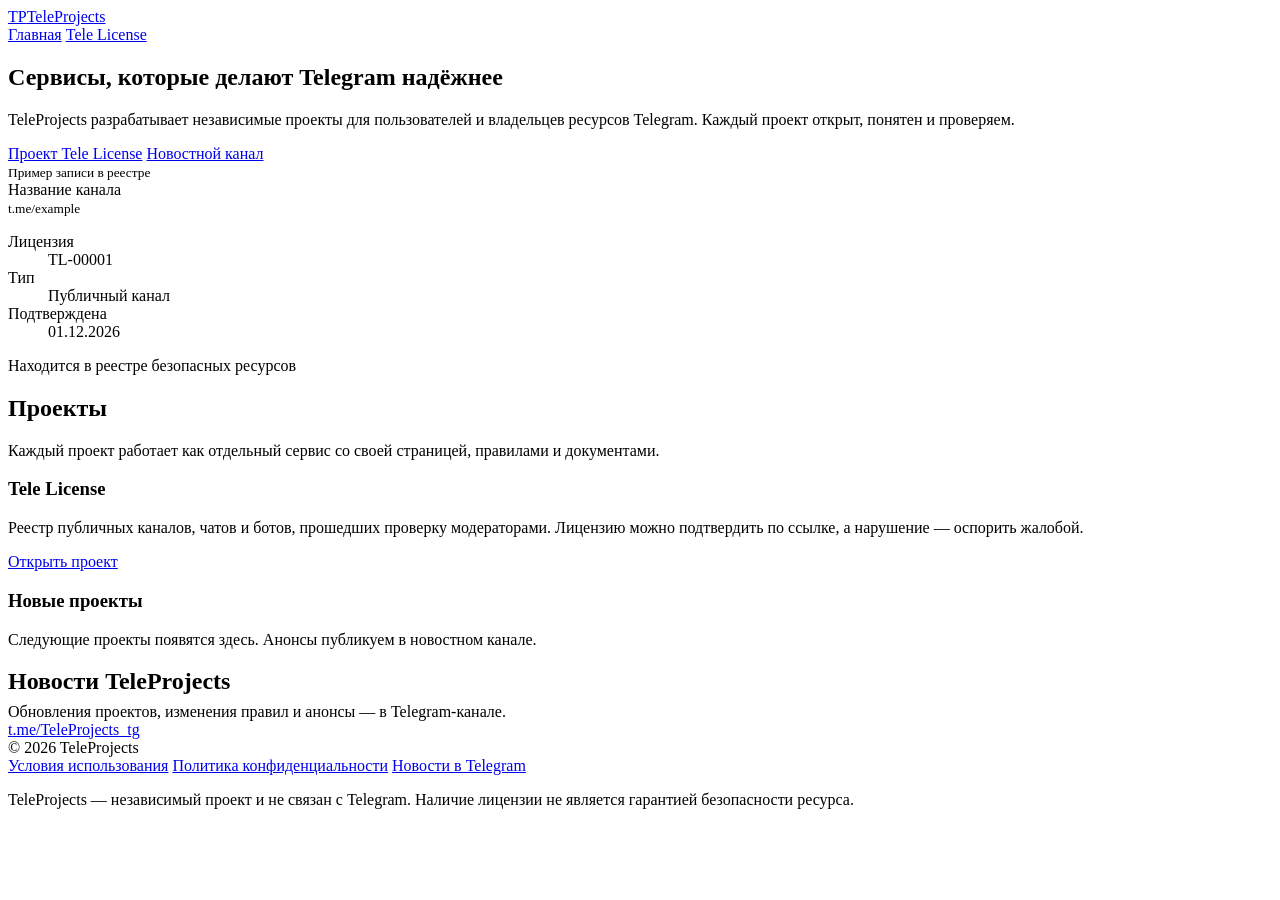
==== site/index.html @ 768fa7f6 "Initial commit from Pack2Git" ====
<!doctype html>
<html lang="ru">
<head>
<meta charset="utf-8">
<meta name="viewport" content="width=device-width, initial-scale=1">
<title>TeleProjects — независимые сервисы для Telegram</title>
<meta name="description" content="TeleProjects: проекты для пользователей и владельцев ресурсов Telegram. Первый проект — Tele License, реестр безопасных ресурсов.">
<link rel="icon" href="data:image/svg+xml,%3Csvg xmlns='http://www.w3.org/2000/svg' viewBox='0 0 32 32'%3E%3Crect width='32' height='32' rx='4' fill='%2312304F'/%3E%3Ctext x='16' y='21' font-family='Georgia' font-size='13' font-weight='700' fill='%23C9A94E' text-anchor='middle'%3ETP%3C/text%3E%3C/svg%3E">
<link rel="preconnect" href="https://fonts.googleapis.com">
<link rel="preconnect" href="https://fonts.gstatic.com" crossorigin>
<link href="https://fonts.googleapis.com/css2?family=IBM+Plex+Sans:wght@400;500;600&family=IBM+Plex+Serif:wght@500;600&display=swap" rel="stylesheet">
<link rel="stylesheet" href="/css/style.css">
</head>
<body>
<header class="site-header"><div class="wrap bar">
  <a class="brand" href="/"><span class="mark">TP</span>TeleProjects</a>
  <nav aria-label="Основное меню">
    <a href="/" aria-current="page">Главная</a>
    <a href="/tele-license">Tele License</a>
  </nav>
</div></header>
<main>
<section class="hero"><div class="wrap hero-grid">
  <div>
    <h1>Сервисы, которые делают Telegram надёжнее</h1>
    <p class="lead">TeleProjects разрабатывает независимые проекты для пользователей и владельцев ресурсов Telegram. Каждый проект открыт, понятен и проверяем.</p>
    <div class="actions">
      <a class="btn btn-primary" href="/tele-license">Проект Tele License</a>
      <a class="btn btn-ghost" href="https://t.me/TeleProjects_tg">Новостной канал</a>
    </div>
  </div>
  <aside class="cert" aria-label="Пример лицензии">
    <small>Пример записи в реестре</small>
    <div class="cert-title">Название канала</div>
    <small>t.me/example</small>
    <dl>
      <dt>Лицензия</dt><dd>TL-00001</dd>
      <dt>Тип</dt><dd>Публичный канал</dd>
      <dt>Подтверждена</dt><dd>01.12.2026</dd>
    </dl>
    <div class="seal"><i></i>Находится в реестре безопасных ресурсов</div>
  </aside>
</div></section>

<section class="section" id="projects">
  <div class="wrap">
    <div class="section-head"><h2>Проекты</h2><p>Каждый проект работает как отдельный сервис со своей страницей, правилами и документами.</p></div>
    <div class="cards">
      <article class="card project">
        <h3>Tele License</h3>
        <p>Реестр публичных каналов, чатов и ботов, прошедших проверку модераторами. Лицензию можно подтвердить по ссылке, а нарушение — оспорить жалобой.</p>
        <a class="btn btn-dark" href="/tele-license">Открыть проект</a>
      </article>
      <article class="card soon">
        <h3>Новые проекты</h3>
        <p style="color:inherit">Следующие проекты появятся здесь. Анонсы публикуем в новостном канале.</p>
      </article>
    </div>
  </div>
</section>

<section class="section alt">
  <div class="wrap news">
    <div>
      <h2 style="margin-bottom:.3em">Новости TeleProjects</h2>
      <p style="margin:0;color:var(--muted)">Обновления проектов, изменения правил и анонсы — в Telegram-канале.</p>
    </div>
    <a class="btn btn-dark" href="https://t.me/TeleProjects_tg">t.me/TeleProjects_tg</a>
  </div>
</section>
</main>
<footer class="site-footer"><div class="wrap">
  <div class="foot">
    <span>© 2026 TeleProjects</span>
    <nav aria-label="Документы">
      <a href="/terms">Условия использования</a>
      <a href="/privacy">Политика конфиденциальности</a>
      <a href="https://t.me/TeleProjects_tg">Новости в Telegram</a>
    </nav>
  </div>
  <p>TeleProjects — независимый проект и не связан с Telegram. Наличие лицензии не является гарантией безопасности ресурса.</p>
</div></footer>
</body></html>
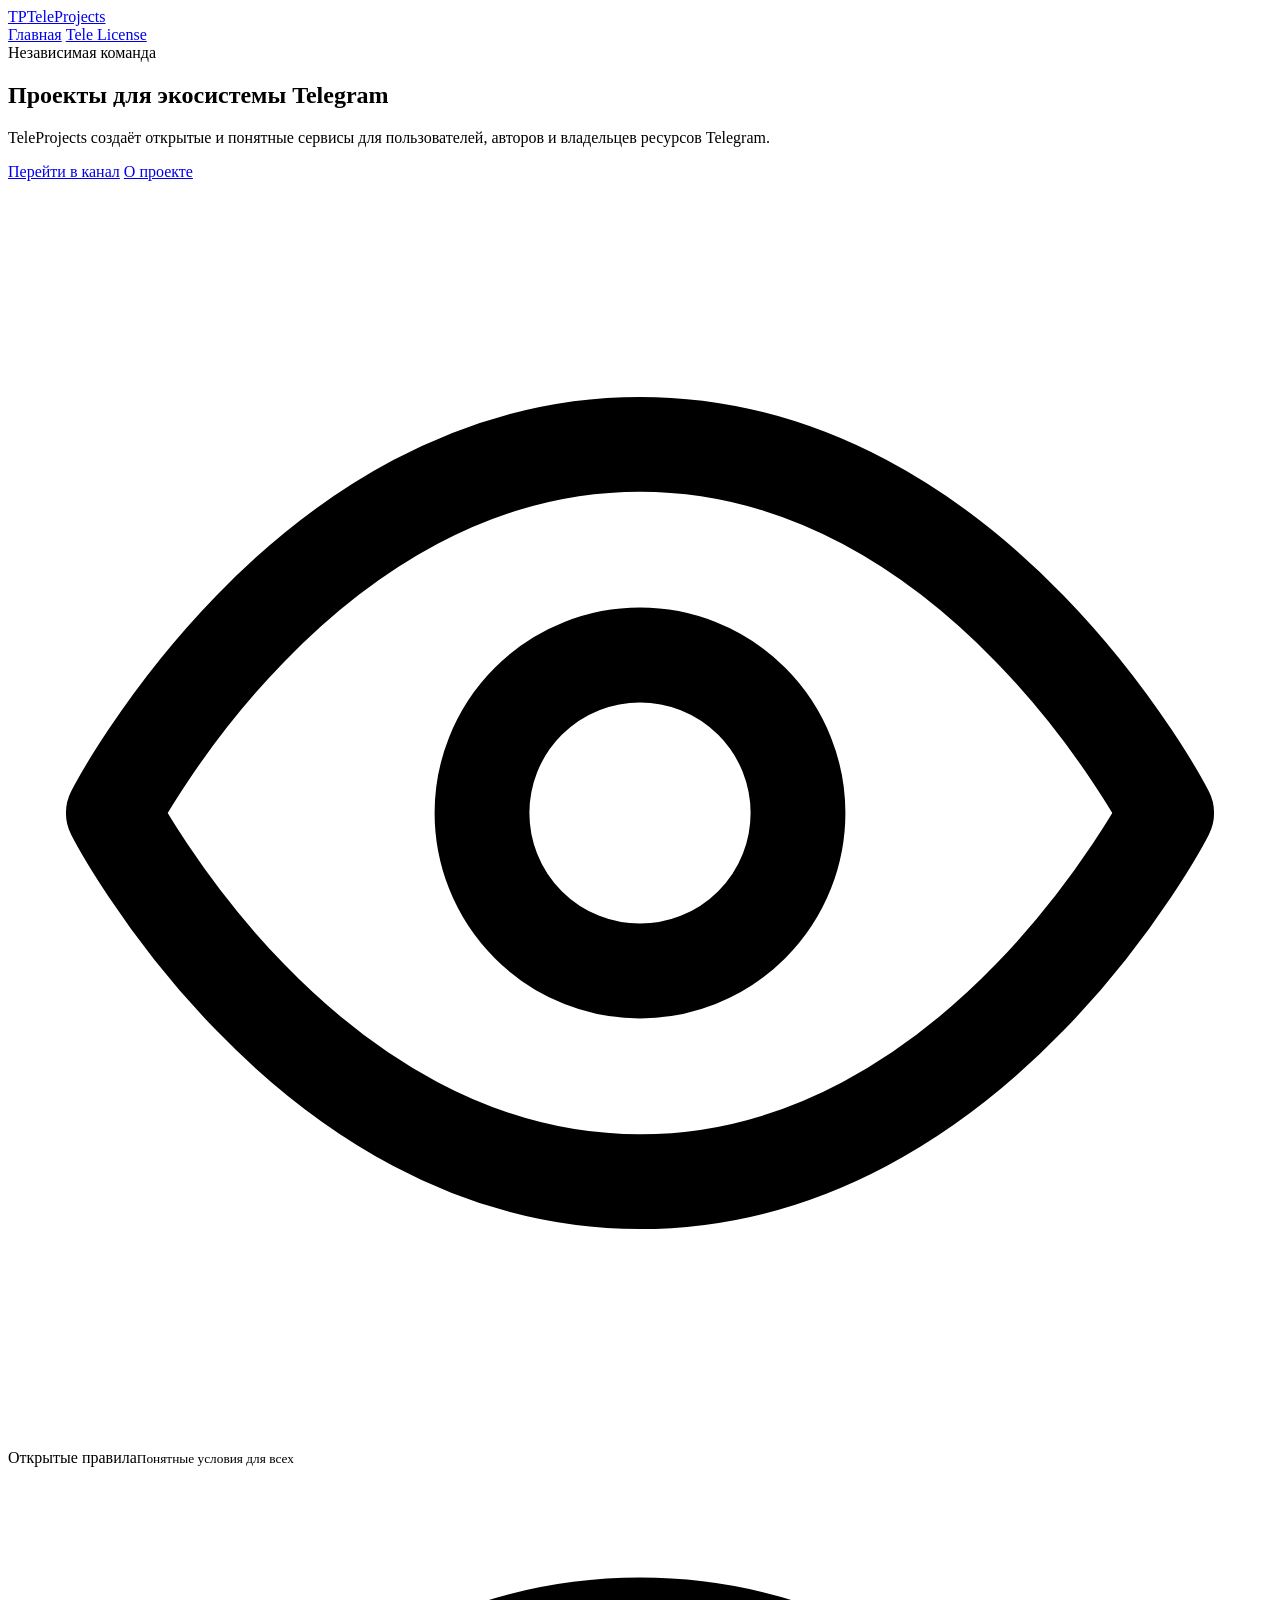
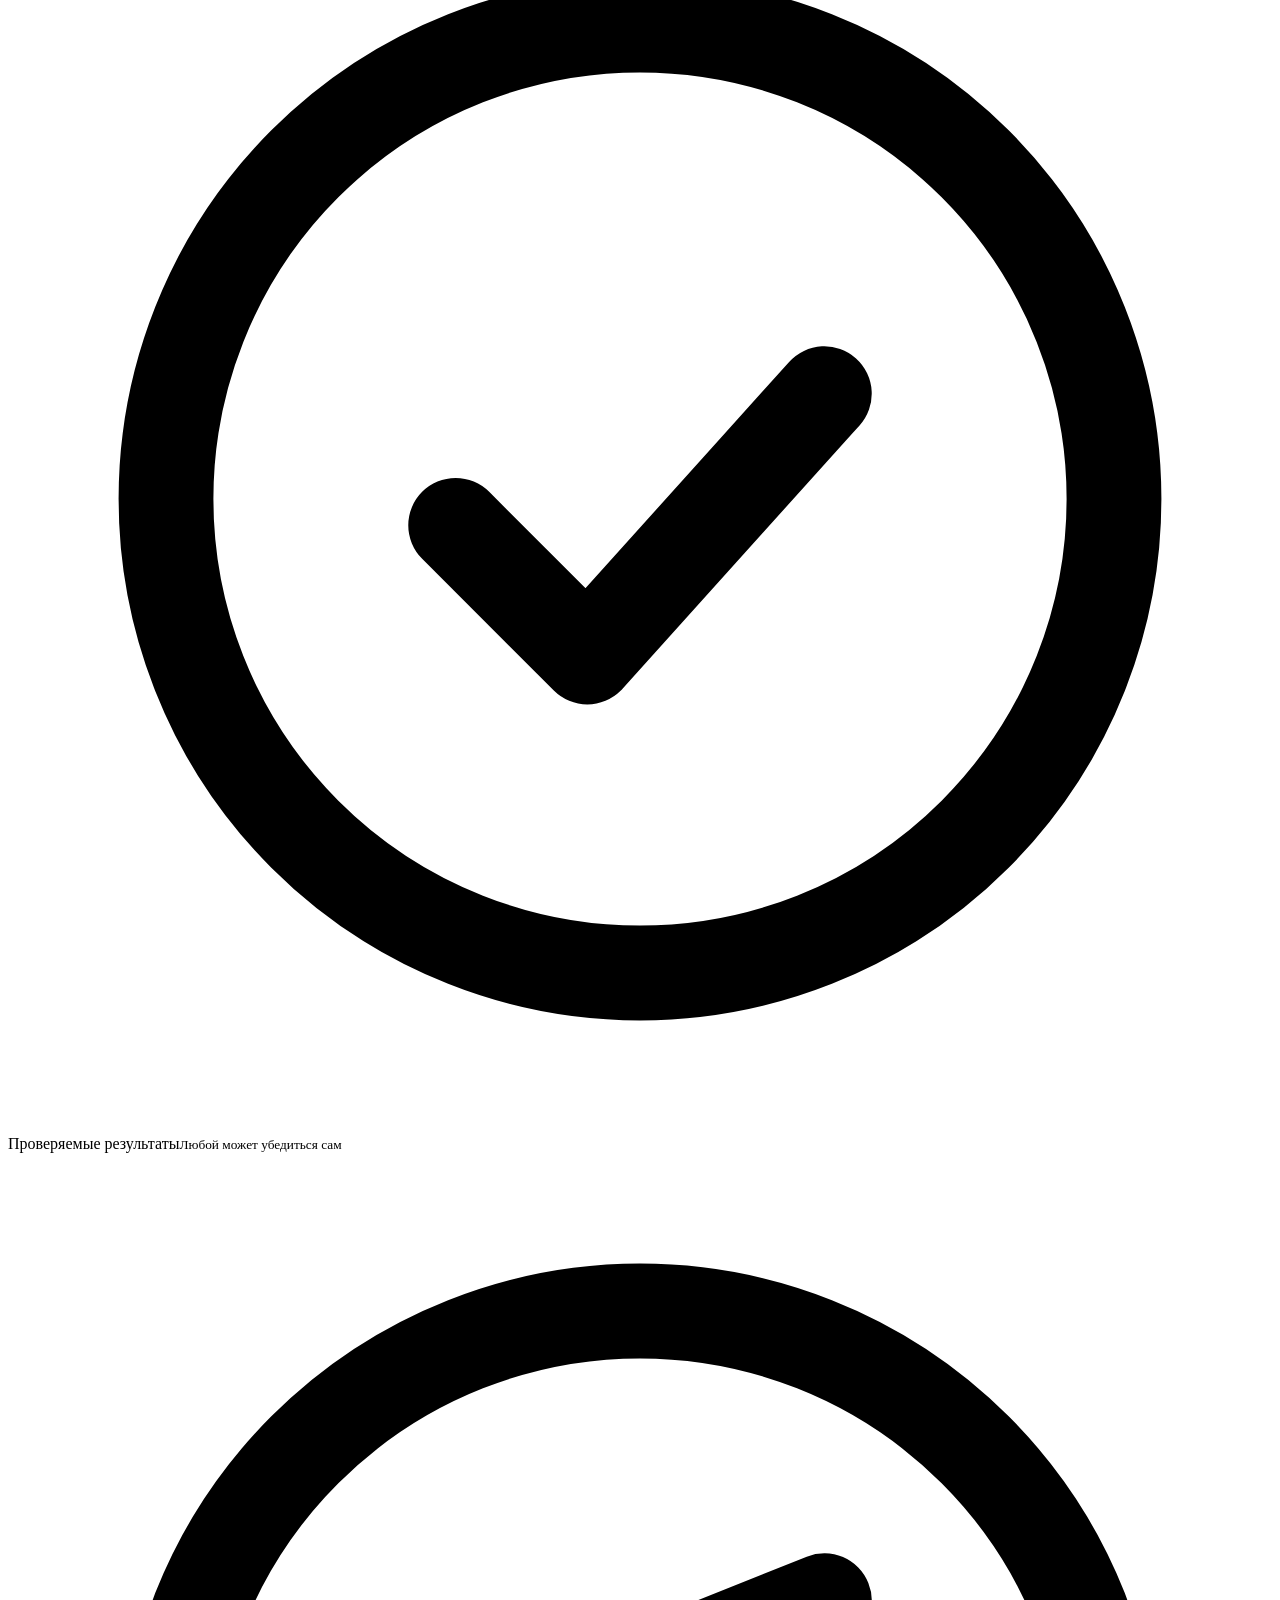
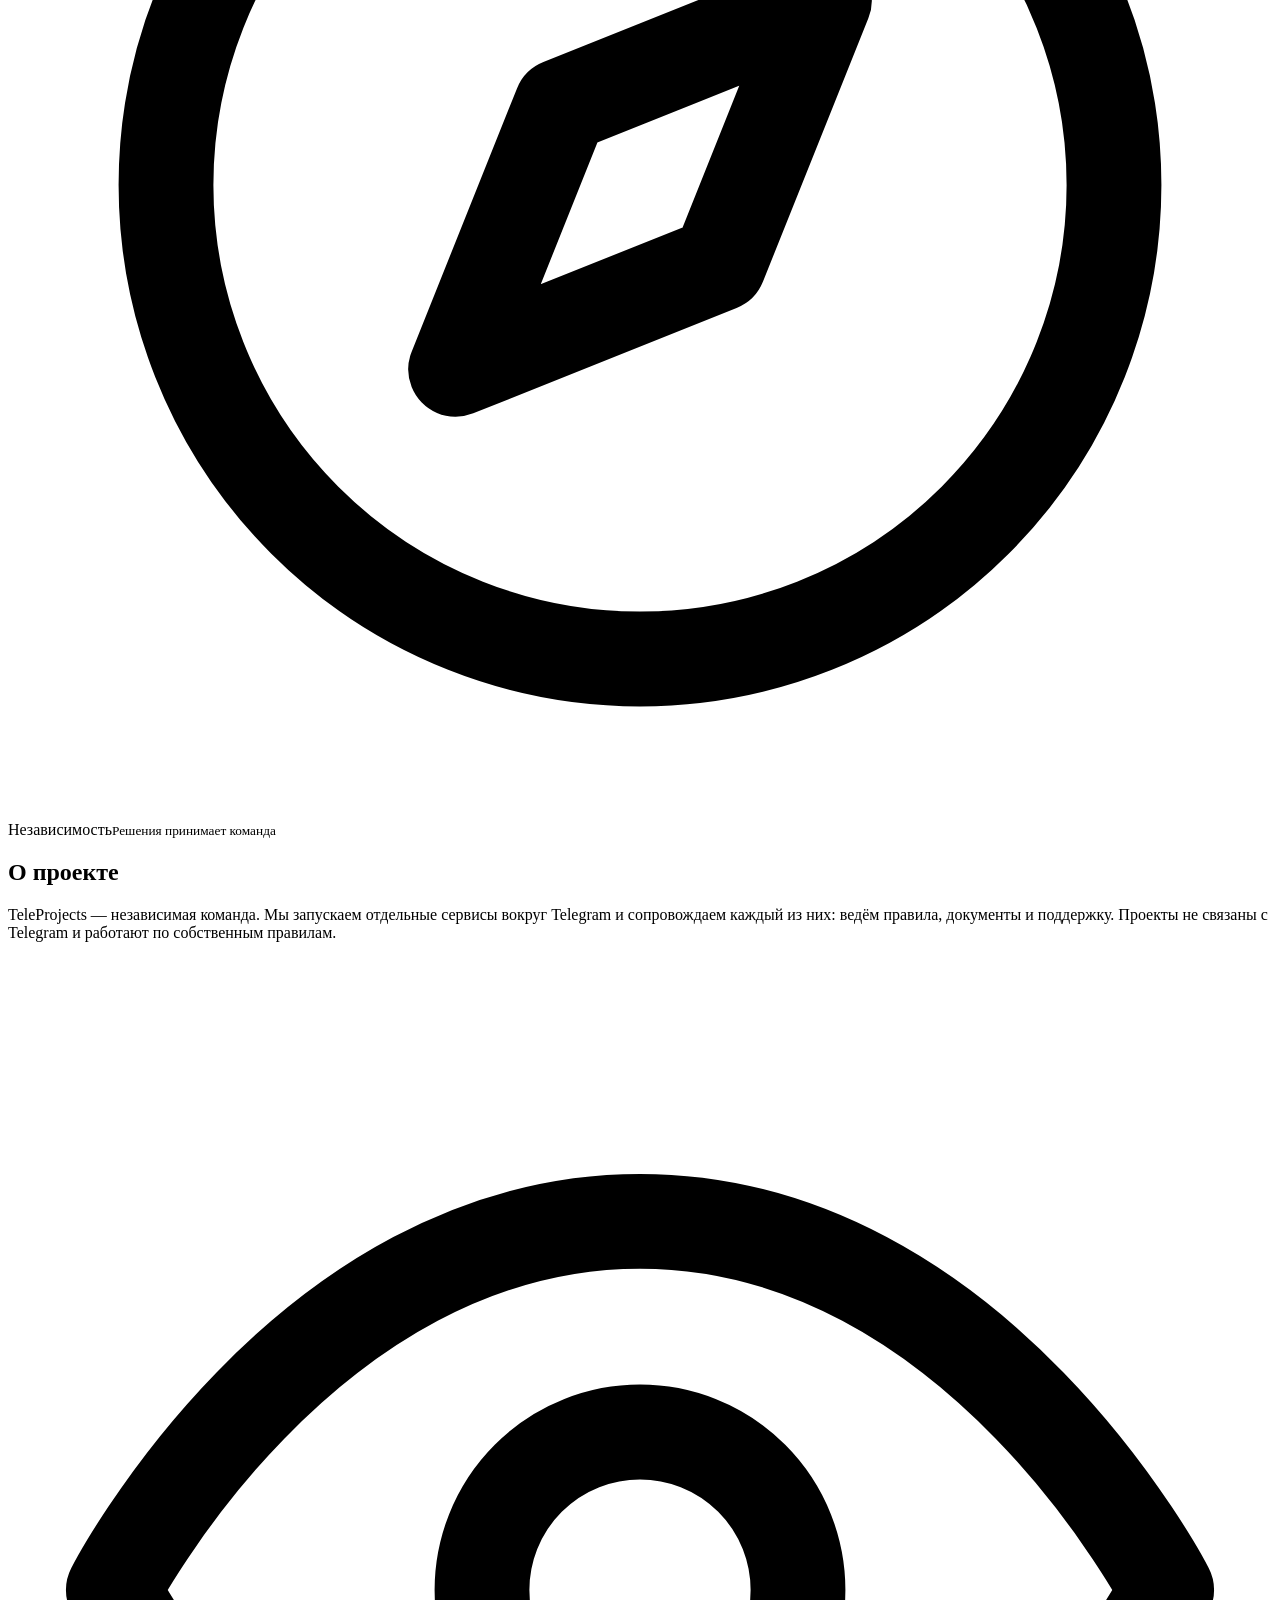
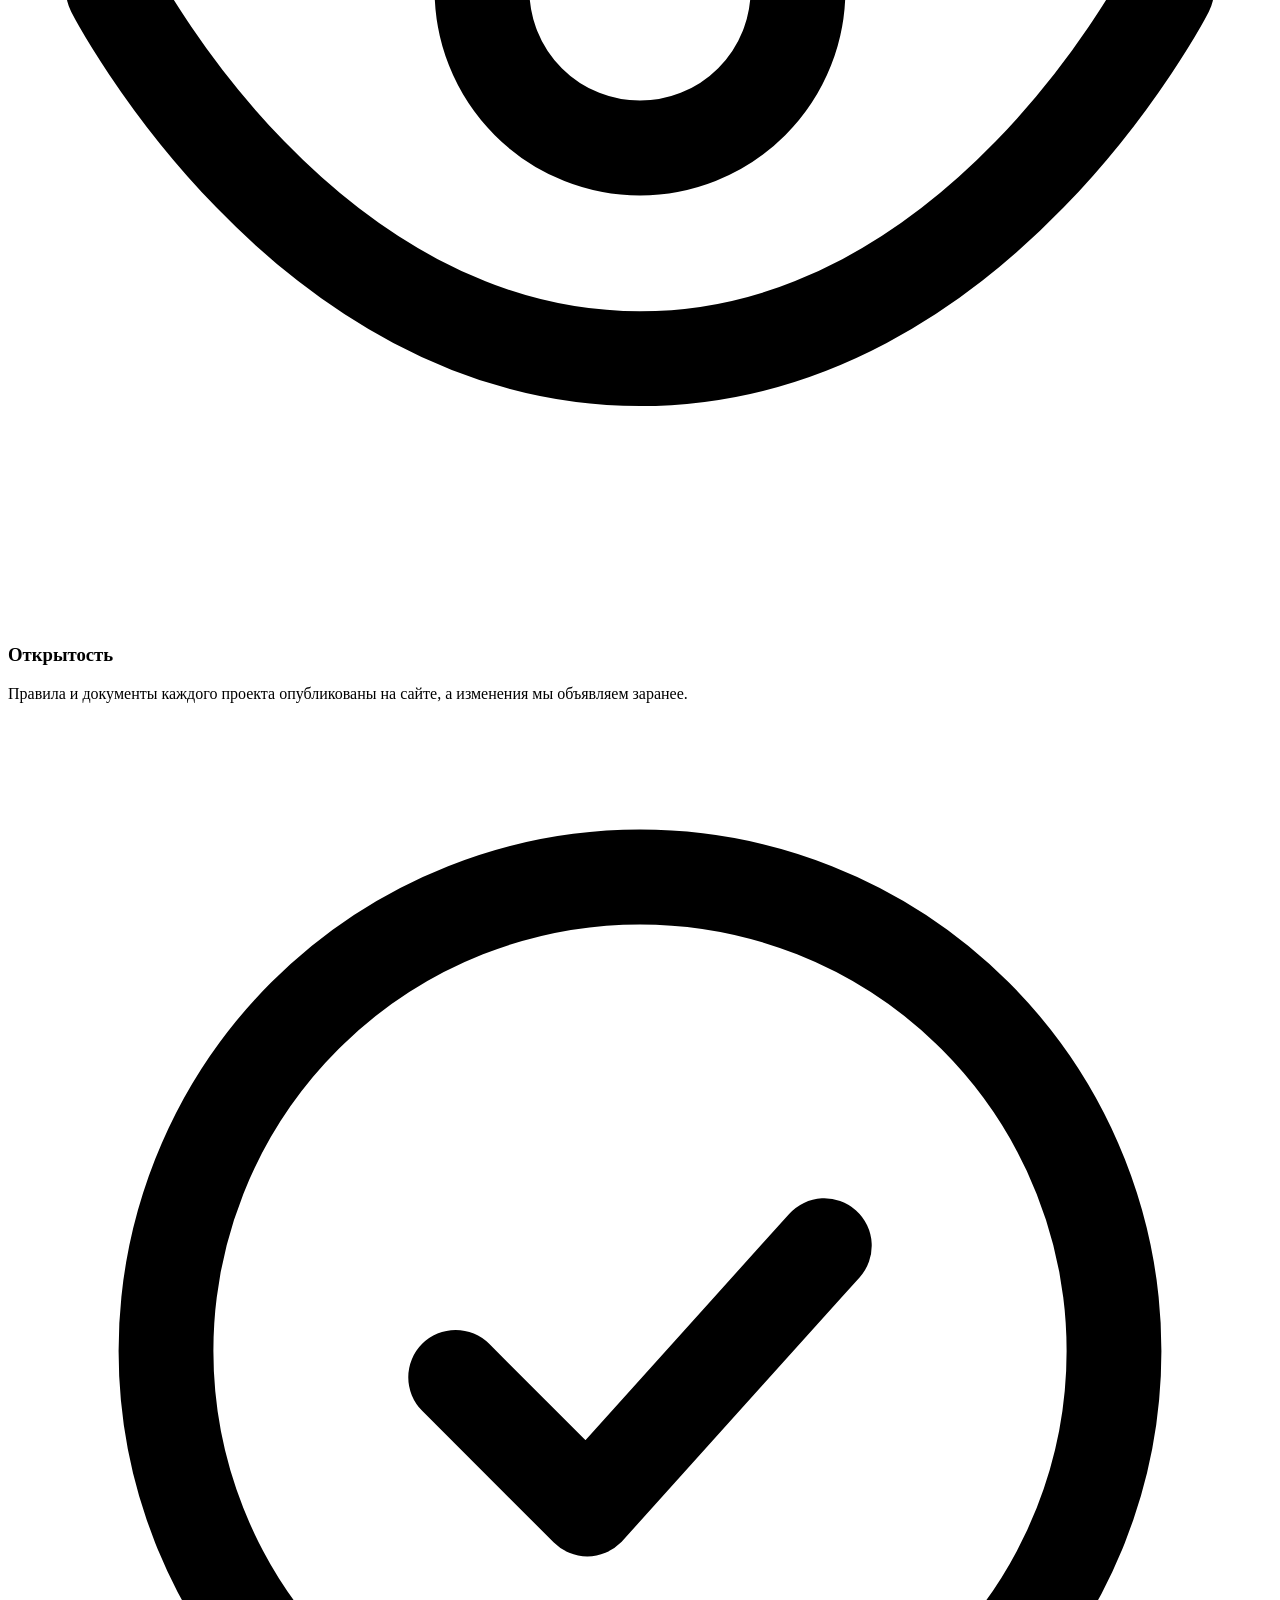
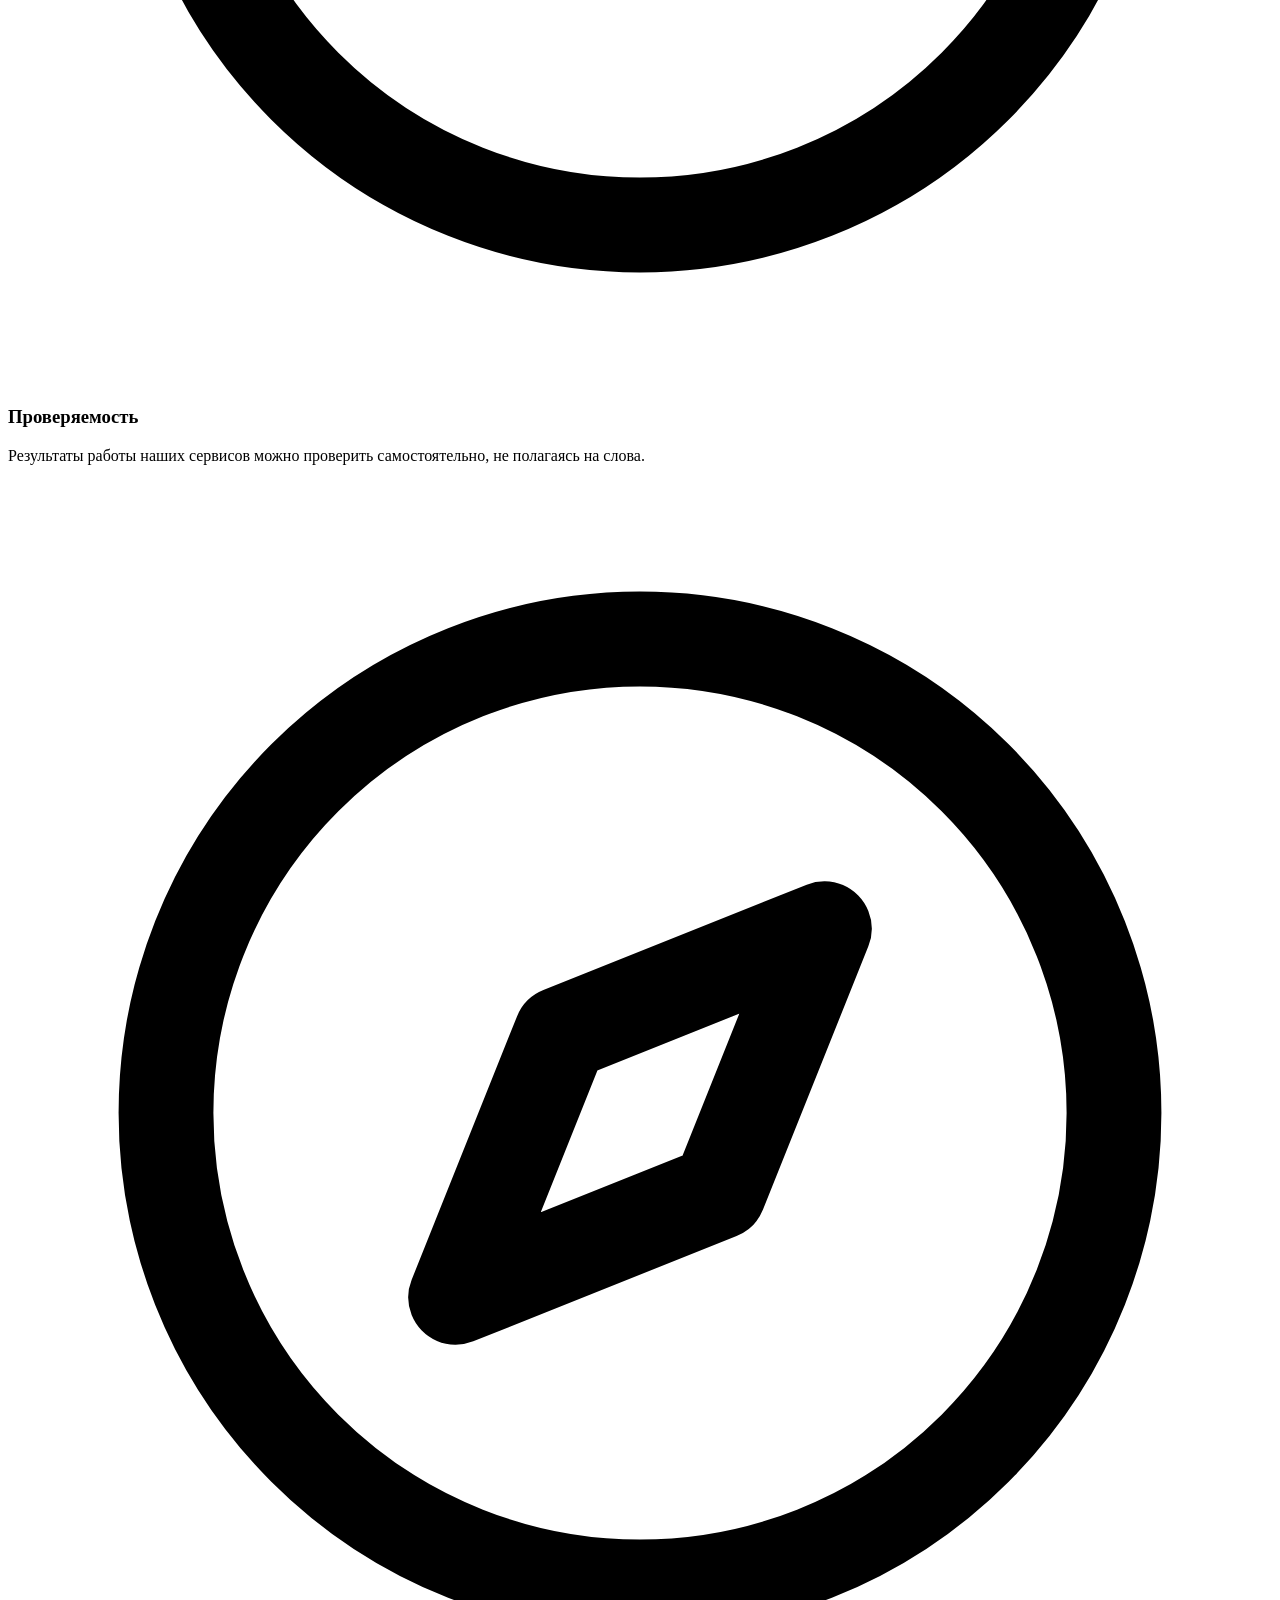
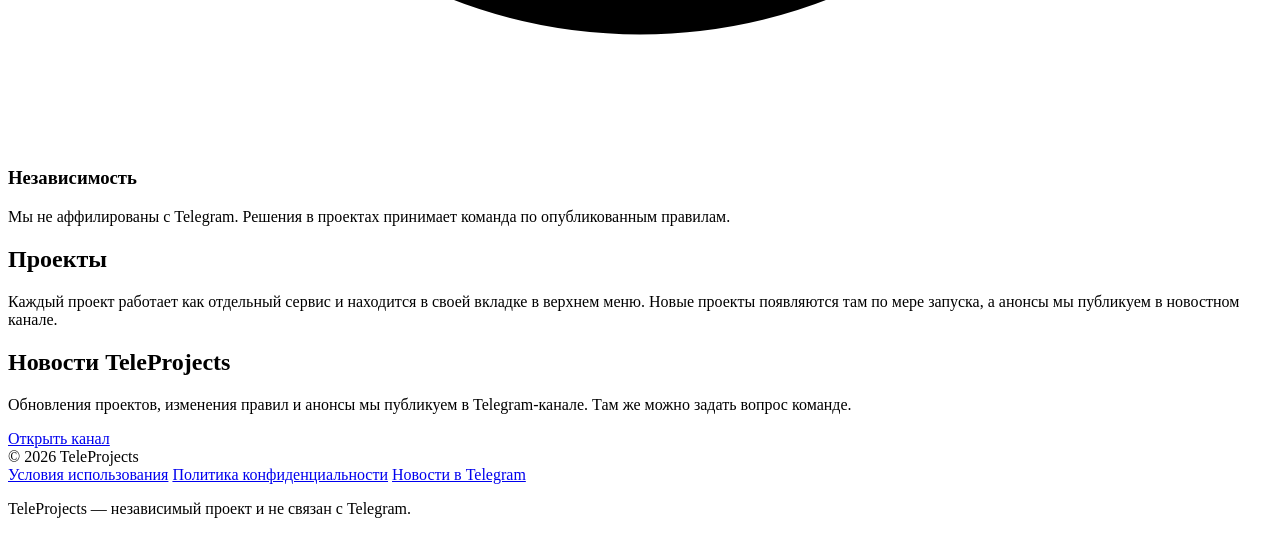
==== commit 23080bc9: "Initial commit from Pack2Git" ====
--- a/site/index.html
+++ b/site/index.html
@@ -3,12 +3,12 @@
 <head>
 <meta charset="utf-8">
 <meta name="viewport" content="width=device-width, initial-scale=1">
-<title>TeleProjects — независимые сервисы для Telegram</title>
-<meta name="description" content="TeleProjects: проекты для пользователей и владельцев ресурсов Telegram. Первый проект — Tele License, реестр безопасных ресурсов.">
-<link rel="icon" href="data:image/svg+xml,%3Csvg xmlns='http://www.w3.org/2000/svg' viewBox='0 0 32 32'%3E%3Crect width='32' height='32' rx='4' fill='%2312304F'/%3E%3Ctext x='16' y='21' font-family='Georgia' font-size='13' font-weight='700' fill='%23C9A94E' text-anchor='middle'%3ETP%3C/text%3E%3C/svg%3E">
+<title>TeleProjects — независимые проекты для Telegram</title>
+<meta name="description" content="TeleProjects — независимая команда, которая создаёт открытые сервисы для пользователей и владельцев ресурсов Telegram.">
+<link rel="icon" href="data:image/svg+xml,%3Csvg xmlns='http://www.w3.org/2000/svg' viewBox='0 0 32 32'%3E%3Crect width='32' height='32' rx='9' fill='%232563EB'/%3E%3Ctext x='16' y='21' font-family='Arial' font-size='13' font-weight='800' fill='white' text-anchor='middle'%3ETP%3C/text%3E%3C/svg%3E">
 <link rel="preconnect" href="https://fonts.googleapis.com">
 <link rel="preconnect" href="https://fonts.gstatic.com" crossorigin>
-<link href="https://fonts.googleapis.com/css2?family=IBM+Plex+Sans:wght@400;500;600&family=IBM+Plex+Serif:wght@500;600&display=swap" rel="stylesheet">
+<link href="https://fonts.googleapis.com/css2?family=Inter:wght@400;500;600&family=Manrope:wght@600;700;800&display=swap" rel="stylesheet">
 <link rel="stylesheet" href="/css/style.css">
 </head>
 <body>
@@ -22,50 +22,65 @@
 <main>
 <section class="hero"><div class="wrap hero-grid">
   <div>
-    <h1>Сервисы, которые делают Telegram надёжнее</h1>
-    <p class="lead">TeleProjects разрабатывает независимые проекты для пользователей и владельцев ресурсов Telegram. Каждый проект открыт, понятен и проверяем.</p>
+    <span class="pill"><i></i>Независимая команда</span>
+    <h1>Проекты для экосистемы Telegram</h1>
+    <p class="lead">TeleProjects создаёт открытые и понятные сервисы для пользователей, авторов и владельцев ресурсов Telegram.</p>
     <div class="actions">
-      <a class="btn btn-primary" href="/tele-license">Проект Tele License</a>
-      <a class="btn btn-ghost" href="https://t.me/TeleProjects_tg">Новостной канал</a>
+      <a class="btn btn-primary" href="https://t.me/TeleProjects_tg">Перейти в канал</a>
+      <a class="btn btn-line" href="#about">О проекте</a>
     </div>
   </div>
-  <aside class="cert" aria-label="Пример лицензии">
-    <small>Пример записи в реестре</small>
-    <div class="cert-title">Название канала</div>
-    <small>t.me/example</small>
-    <dl>
-      <dt>Лицензия</dt><dd>TL-00001</dd>
-      <dt>Тип</dt><dd>Публичный канал</dd>
-      <dt>Подтверждена</dt><dd>01.12.2026</dd>
-    </dl>
-    <div class="seal"><i></i>Находится в реестре безопасных ресурсов</div>
-  </aside>
+  <div class="stack" aria-hidden="true">
+    <div><svg viewBox="0 0 24 24" fill="none" stroke="currentColor" stroke-width="1.8" stroke-linecap="round" stroke-linejoin="round"><path d="M2 12s3.6-7 10-7 10 7 10 7-3.6 7-10 7S2 12 2 12z"/><circle cx="12" cy="12" r="3"/></svg><span>Открытые правила<small>Понятные условия для всех</small></span></div>
+    <div><svg viewBox="0 0 24 24" fill="none" stroke="currentColor" stroke-width="1.8" stroke-linecap="round" stroke-linejoin="round"><circle cx="12" cy="12" r="9"/><path d="m8.5 12.5 2.5 2.5 4.5-5"/></svg><span>Проверяемые результаты<small>Любой может убедиться сам</small></span></div>
+    <div><svg viewBox="0 0 24 24" fill="none" stroke="currentColor" stroke-width="1.8" stroke-linecap="round" stroke-linejoin="round"><circle cx="12" cy="12" r="9"/><path d="m15.5 8.5-2 5-5 2 2-5z"/></svg><span>Независимость<small>Решения принимает команда</small></span></div>
+  </div>
 </div></section>
 
-<section class="section" id="projects">
+<section class="section" id="about">
   <div class="wrap">
-    <div class="section-head"><h2>Проекты</h2><p>Каждый проект работает как отдельный сервис со своей страницей, правилами и документами.</p></div>
+    <div class="section-head">
+      <h2>О проекте</h2>
+      <p>TeleProjects — независимая команда. Мы запускаем отдельные сервисы вокруг Telegram и сопровождаем каждый из них: ведём правила, документы и поддержку. Проекты не связаны с Telegram и работают по собственным правилам.</p>
+    </div>
     <div class="cards">
-      <article class="card project">
-        <h3>Tele License</h3>
-        <p>Реестр публичных каналов, чатов и ботов, прошедших проверку модераторами. Лицензию можно подтвердить по ссылке, а нарушение — оспорить жалобой.</p>
-        <a class="btn btn-dark" href="/tele-license">Открыть проект</a>
+      <article class="card">
+        <div class="ico"><svg viewBox="0 0 24 24" fill="none" stroke="currentColor" stroke-width="1.8" stroke-linecap="round" stroke-linejoin="round"><path d="M2 12s3.6-7 10-7 10 7 10 7-3.6 7-10 7S2 12 2 12z"/><circle cx="12" cy="12" r="3"/></svg></div>
+        <h3>Открытость</h3>
+        <p>Правила и документы каждого проекта опубликованы на сайте, а изменения мы объявляем заранее.</p>
       </article>
-      <article class="card soon">
-        <h3>Новые проекты</h3>
-        <p style="color:inherit">Следующие проекты появятся здесь. Анонсы публикуем в новостном канале.</p>
+      <article class="card">
+        <div class="ico"><svg viewBox="0 0 24 24" fill="none" stroke="currentColor" stroke-width="1.8" stroke-linecap="round" stroke-linejoin="round"><circle cx="12" cy="12" r="9"/><path d="m8.5 12.5 2.5 2.5 4.5-5"/></svg></div>
+        <h3>Проверяемость</h3>
+        <p>Результаты работы наших сервисов можно проверить самостоятельно, не полагаясь на слова.</p>
+      </article>
+      <article class="card">
+        <div class="ico"><svg viewBox="0 0 24 24" fill="none" stroke="currentColor" stroke-width="1.8" stroke-linecap="round" stroke-linejoin="round"><circle cx="12" cy="12" r="9"/><path d="m15.5 8.5-2 5-5 2 2-5z"/></svg></div>
+        <h3>Независимость</h3>
+        <p>Мы не аффилированы с Telegram. Решения в проектах принимает команда по опубликованным правилам.</p>
       </article>
     </div>
   </div>
 </section>
 
-<section class="section alt">
-  <div class="wrap news">
-    <div>
-      <h2 style="margin-bottom:.3em">Новости TeleProjects</h2>
-      <p style="margin:0;color:var(--muted)">Обновления проектов, изменения правил и анонсы — в Telegram-канале.</p>
+<section class="section alt" id="projects">
+  <div class="wrap">
+    <div class="section-head" style="margin-bottom:0">
+      <h2>Проекты</h2>
+      <p style="margin:0">Каждый проект работает как отдельный сервис и находится в своей вкладке в верхнем меню. Новые проекты появляются там по мере запуска, а анонсы мы публикуем в новостном канале.</p>
     </div>
-    <a class="btn btn-dark" href="https://t.me/TeleProjects_tg">t.me/TeleProjects_tg</a>
+  </div>
+</section>
+
+<section class="section">
+  <div class="wrap">
+    <div class="cta">
+      <div>
+        <h2>Новости TeleProjects</h2>
+        <p>Обновления проектов, изменения правил и анонсы мы публикуем в Telegram-канале. Там же можно задать вопрос команде.</p>
+      </div>
+      <a class="btn btn-primary" href="https://t.me/TeleProjects_tg">Открыть канал</a>
+    </div>
   </div>
 </section>
 </main>
@@ -78,6 +93,6 @@
       <a href="https://t.me/TeleProjects_tg">Новости в Telegram</a>
     </nav>
   </div>
-  <p>TeleProjects — независимый проект и не связан с Telegram. Наличие лицензии не является гарантией безопасности ресурса.</p>
+  <p>TeleProjects — независимый проект и не связан с Telegram.</p>
 </div></footer>
 </body></html>
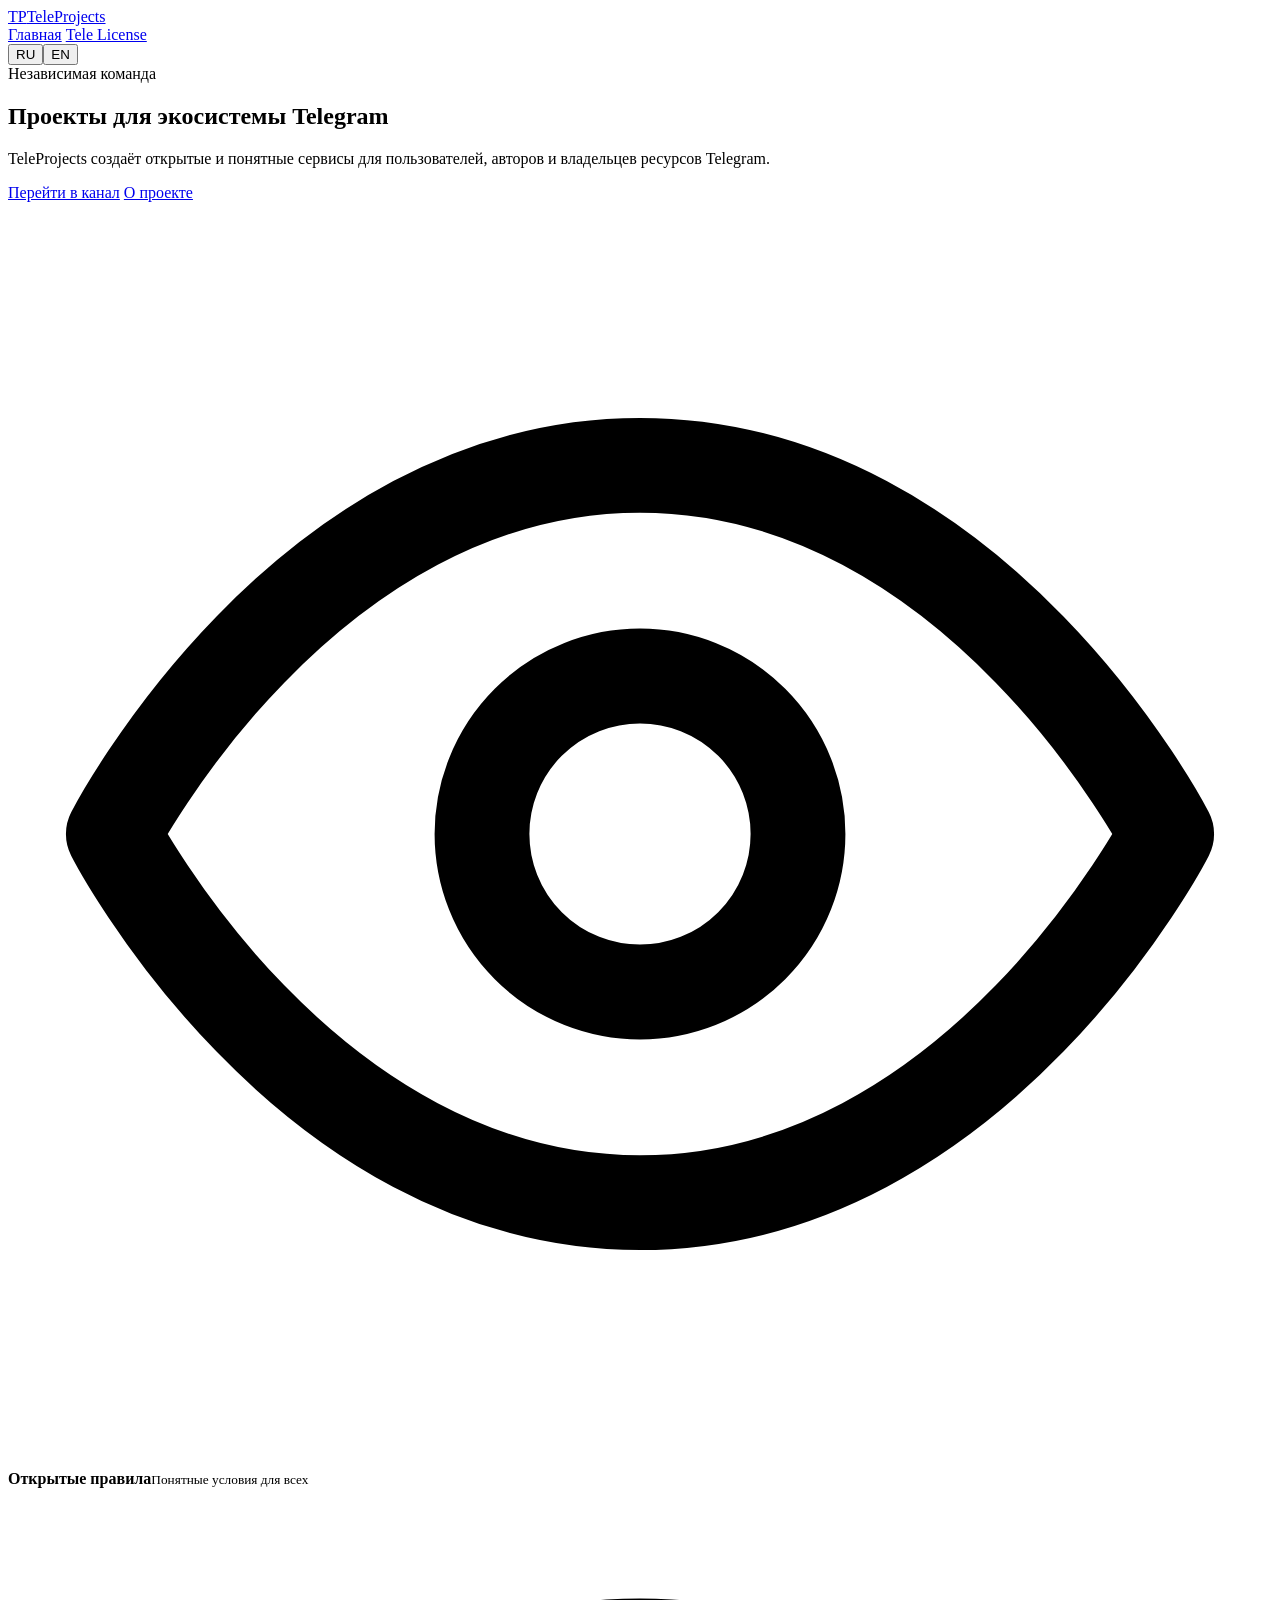
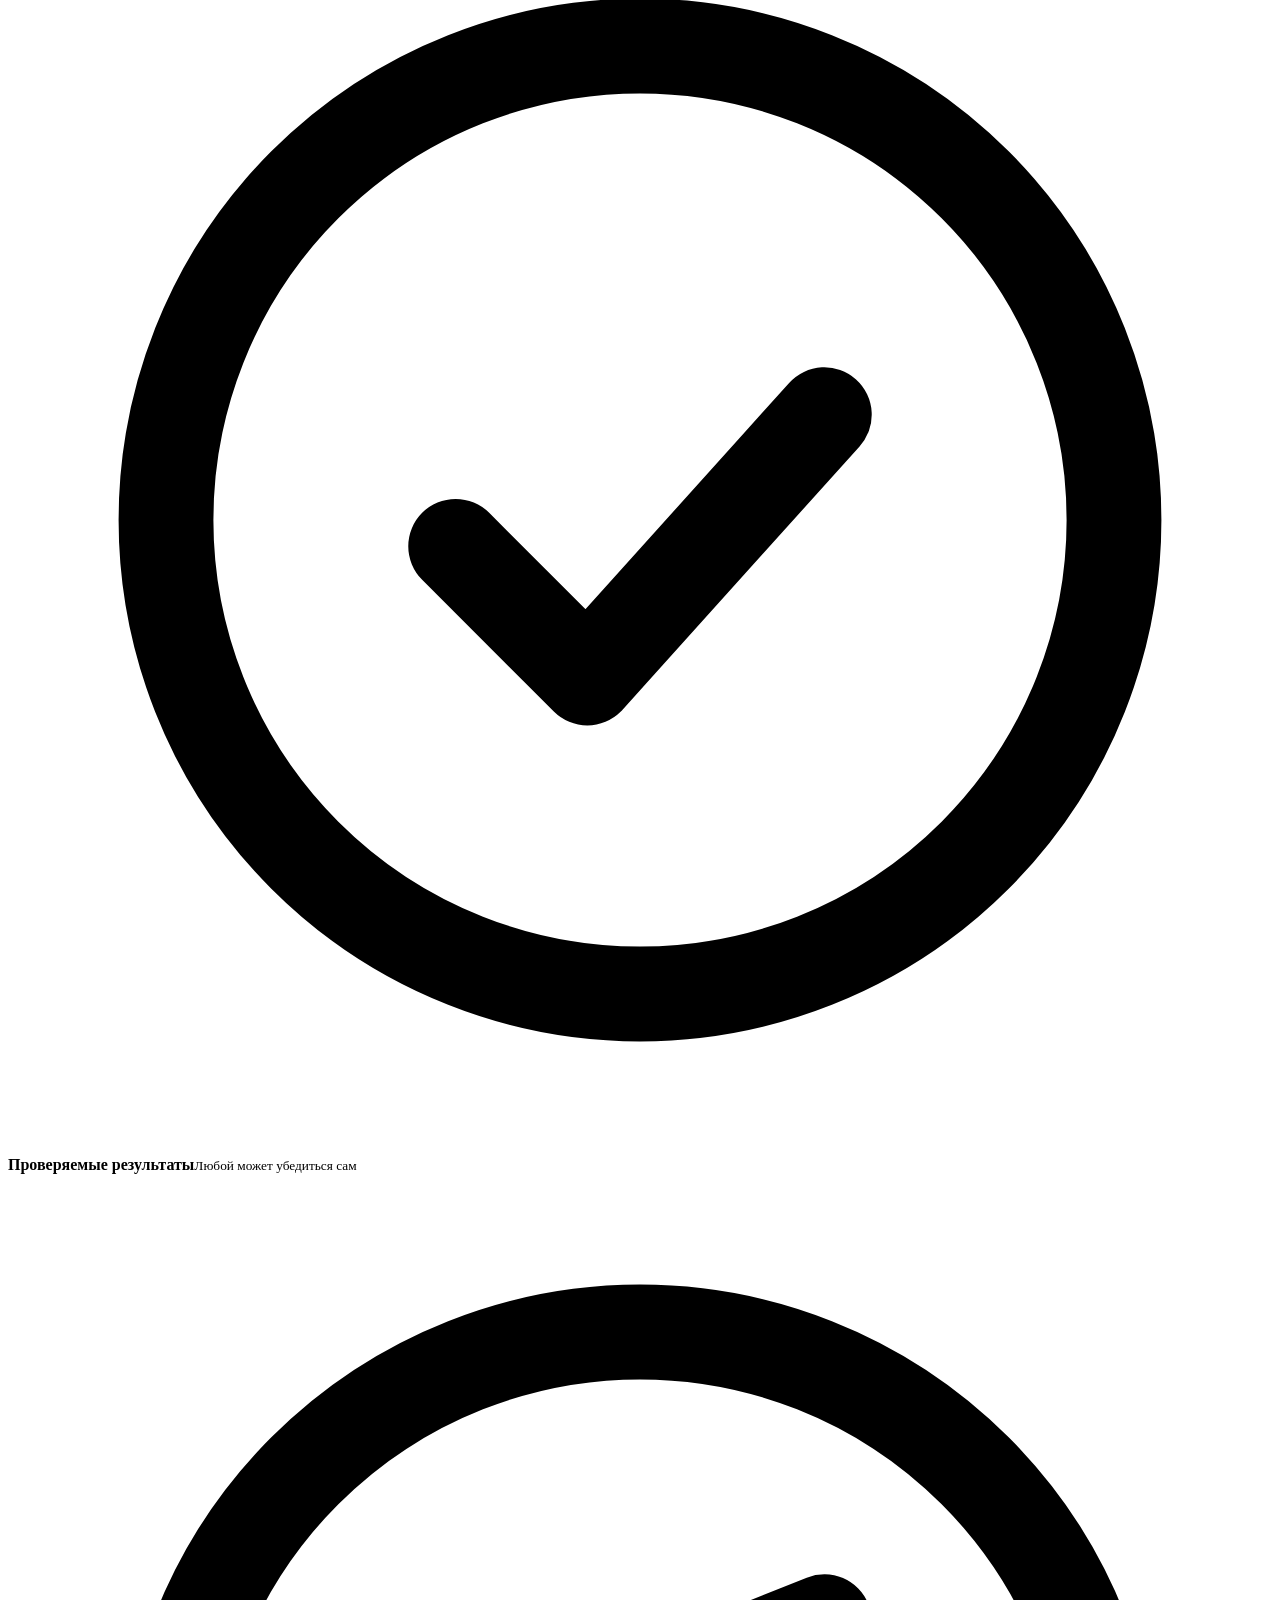
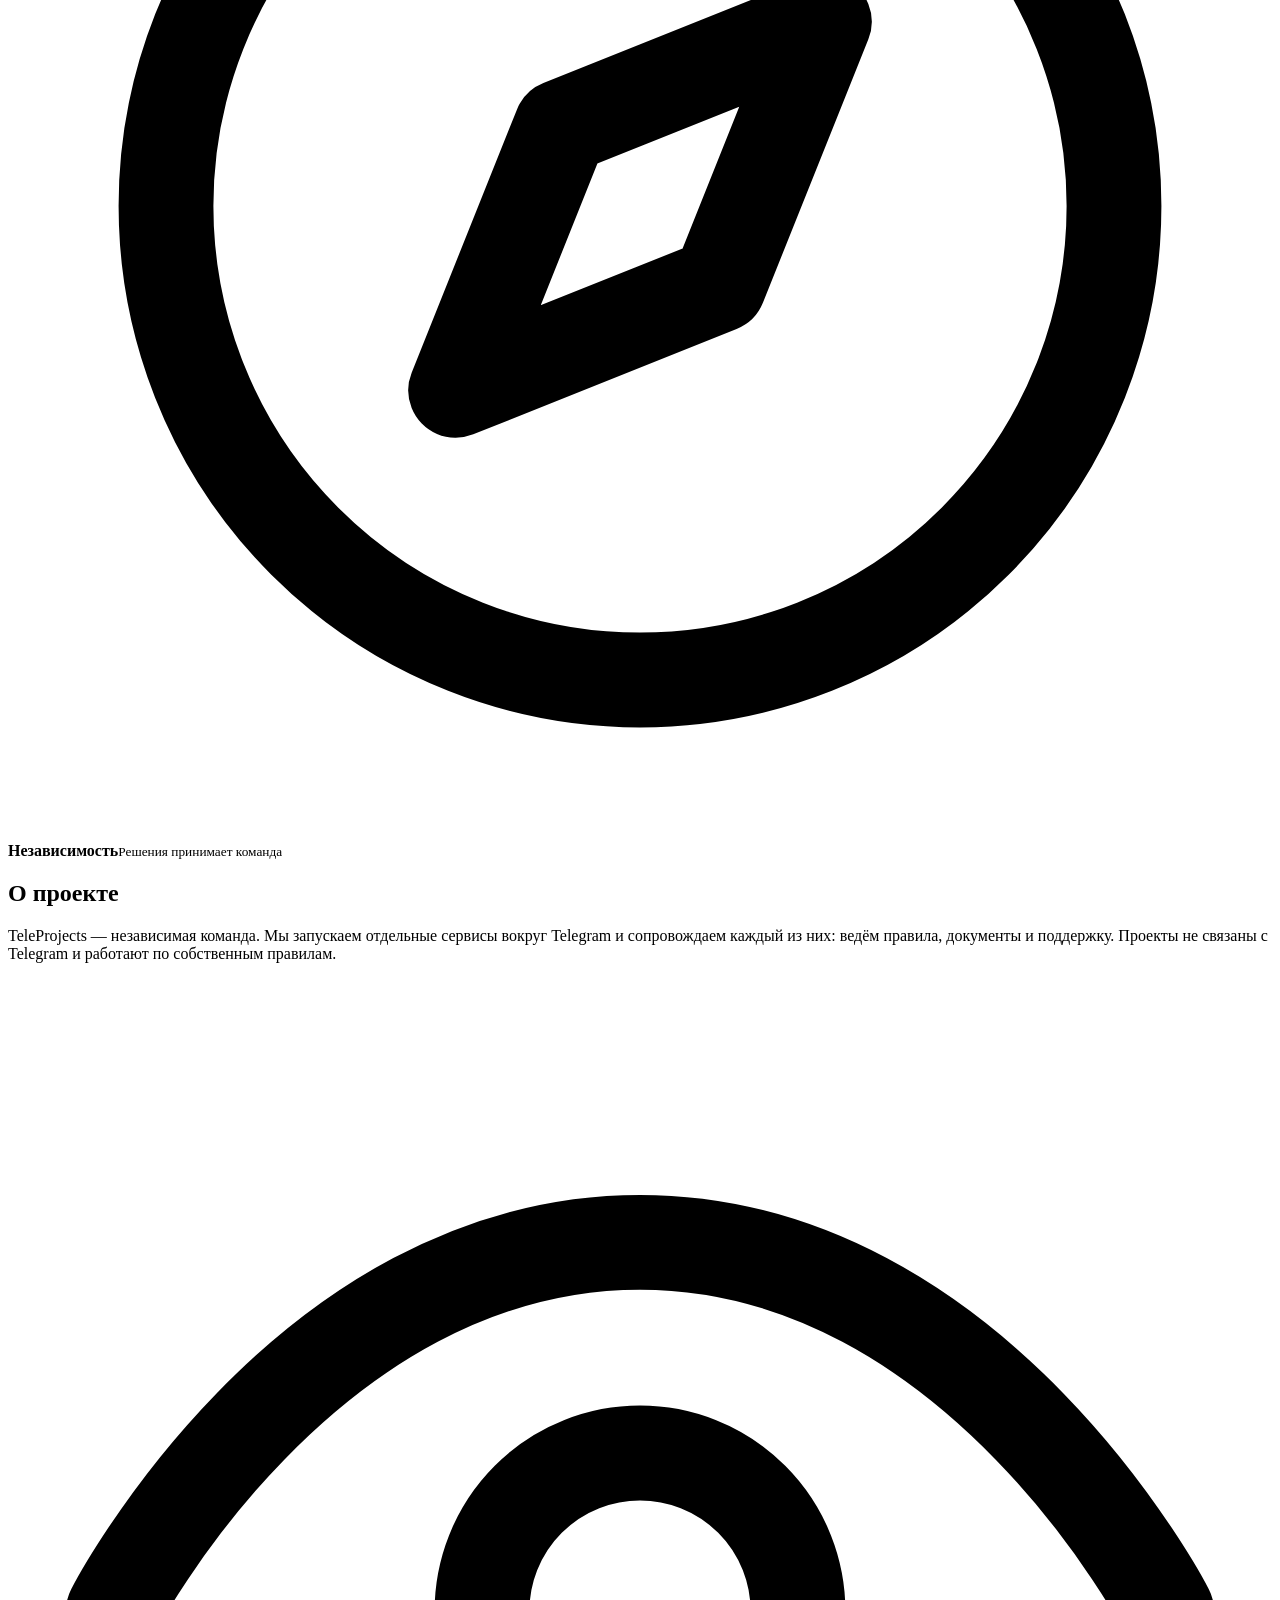
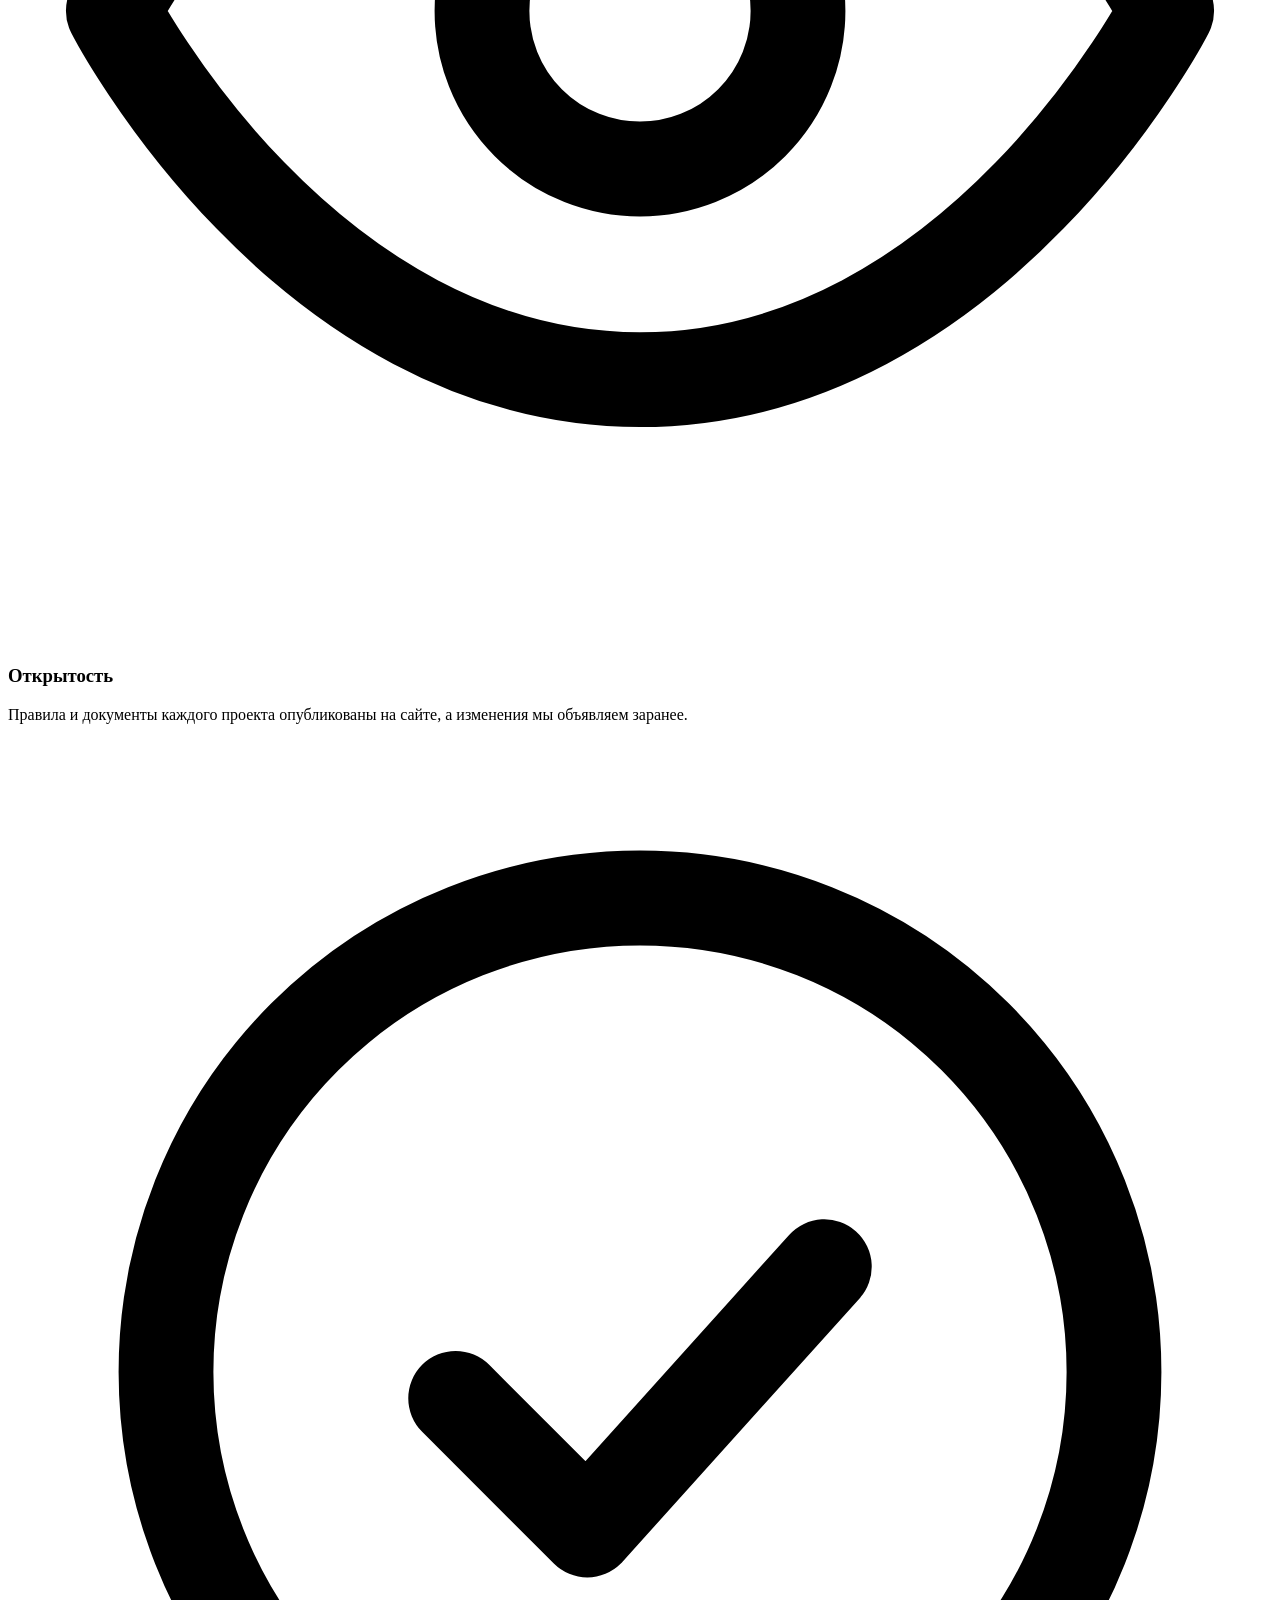
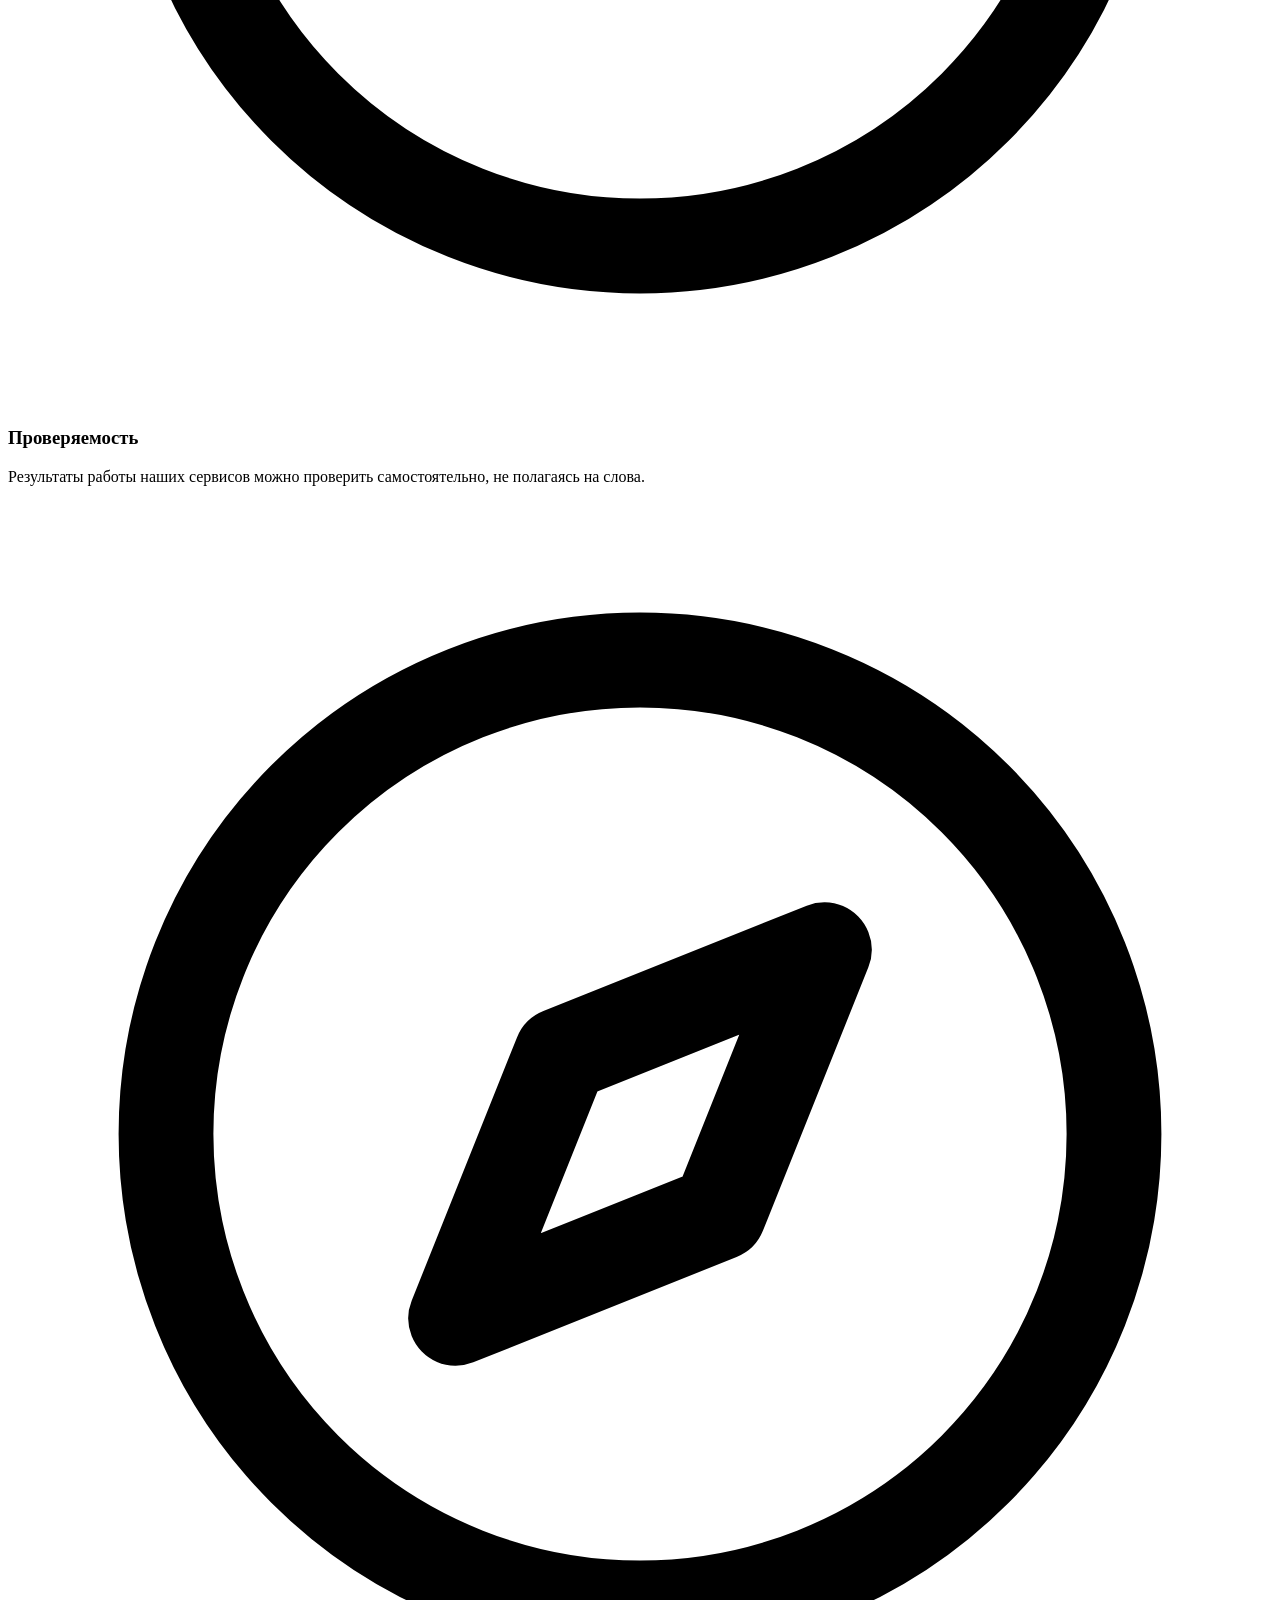
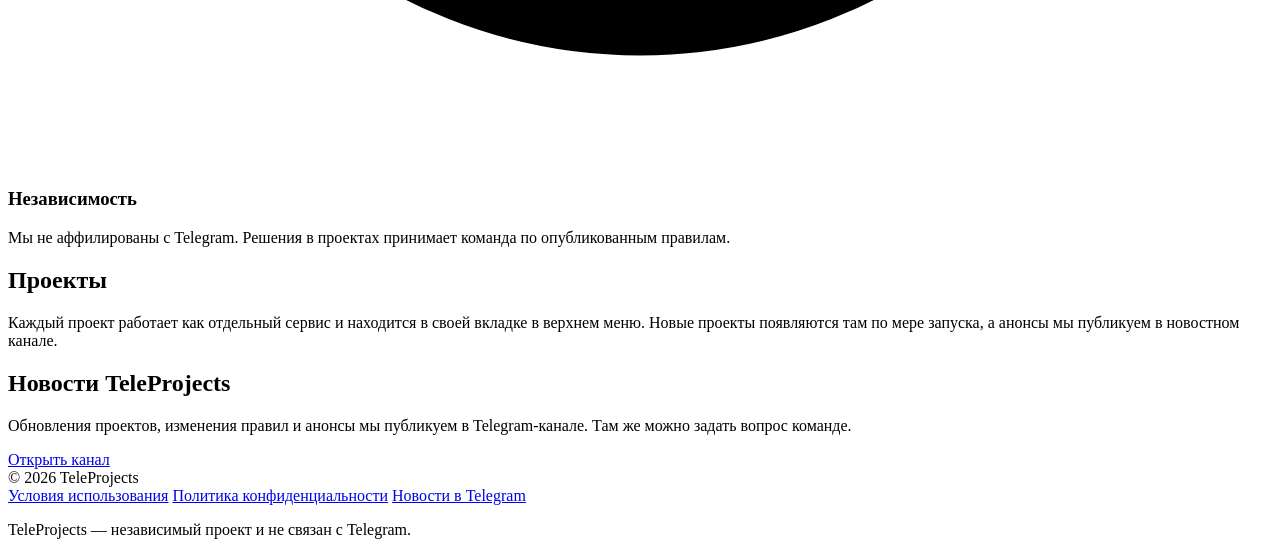
==== commit de79c2d3: "Initial commit from Pack2Git" ====
--- a/site/index.html
+++ b/site/index.html
@@ -3,62 +3,60 @@
 <head>
 <meta charset="utf-8">
 <meta name="viewport" content="width=device-width, initial-scale=1">
-<title>TeleProjects — независимые проекты для Telegram</title>
-<meta name="description" content="TeleProjects — независимая команда, которая создаёт открытые сервисы для пользователей и владельцев ресурсов Telegram.">
-<link rel="icon" href="data:image/svg+xml,%3Csvg xmlns='http://www.w3.org/2000/svg' viewBox='0 0 32 32'%3E%3Crect width='32' height='32' rx='9' fill='%232563EB'/%3E%3Ctext x='16' y='21' font-family='Arial' font-size='13' font-weight='800' fill='white' text-anchor='middle'%3ETP%3C/text%3E%3C/svg%3E">
+<title data-i18n="k1">TeleProjects — независимые проекты для Telegram</title>
+<meta name="description" content="TeleProjects — независимая команда, которая создаёт открытые сервисы для пользователей и владельцев ресурсов Telegram." data-i18n="k2" data-i18n-attr="content">
+<link rel="icon" href="/favicon.svg" type="image/svg+xml">
+<link rel="icon" href="/favicon.ico" sizes="48x48">
+<link rel="apple-touch-icon" href="/apple-touch-icon.png">
+<meta name="theme-color" content="#2563EB">
 <link rel="preconnect" href="https://fonts.googleapis.com">
 <link rel="preconnect" href="https://fonts.gstatic.com" crossorigin>
 <link href="https://fonts.googleapis.com/css2?family=Inter:wght@400;500;600&family=Manrope:wght@600;700;800&display=swap" rel="stylesheet">
 <link rel="stylesheet" href="/css/style.css">
+<script src="/js/config.js" defer></script>
+<script src="/js/en.js" defer></script>
+<script src="/js/i18n.js" defer></script>
+<script src="/js/app.js" defer></script>
 </head>
 <body>
 <header class="site-header"><div class="wrap bar">
-  <a class="brand" href="/"><span class="mark">TP</span>TeleProjects</a>
-  <nav aria-label="Основное меню">
-    <a href="/" aria-current="page">Главная</a>
+  <a class="brand" href="/"><span class="mark">TP</span><span class="bn">TeleProjects</span></a>
+  <nav aria-label="Основное меню" data-i18n="k3" data-i18n-attr="aria-label">
+    <a href="/" aria-current="page" data-i18n="k4">Главная</a>
     <a href="/tele-license">Tele License</a>
   </nav>
+  <div class="lang" role="group" aria-label="Language">
+    <button type="button" data-lang="ru">RU</button><button type="button" data-lang="en">EN</button>
+  </div>
 </div></header>
 <main>
 <section class="hero"><div class="wrap hero-grid">
   <div>
-    <span class="pill"><i></i>Независимая команда</span>
-    <h1>Проекты для экосистемы Telegram</h1>
-    <p class="lead">TeleProjects создаёт открытые и понятные сервисы для пользователей, авторов и владельцев ресурсов Telegram.</p>
+    <span class="pill"><i></i><span data-i18n="k5">Независимая команда</span></span>
+    <h1 data-i18n="k6">Проекты для экосистемы Telegram</h1>
+    <p class="lead" data-i18n="k7">TeleProjects создаёт открытые и понятные сервисы для пользователей, авторов и владельцев ресурсов Telegram.</p>
     <div class="actions">
-      <a class="btn btn-primary" href="https://t.me/TeleProjects_tg">Перейти в канал</a>
-      <a class="btn btn-line" href="#about">О проекте</a>
+      <a class="btn btn-primary" href="https://t.me/TeleProjects_tg" data-i18n="k8">Перейти в канал</a>
+      <a class="btn btn-line" href="#about" data-i18n="k9">О проекте</a>
     </div>
   </div>
   <div class="stack" aria-hidden="true">
-    <div><svg viewBox="0 0 24 24" fill="none" stroke="currentColor" stroke-width="1.8" stroke-linecap="round" stroke-linejoin="round"><path d="M2 12s3.6-7 10-7 10 7 10 7-3.6 7-10 7S2 12 2 12z"/><circle cx="12" cy="12" r="3"/></svg><span>Открытые правила<small>Понятные условия для всех</small></span></div>
-    <div><svg viewBox="0 0 24 24" fill="none" stroke="currentColor" stroke-width="1.8" stroke-linecap="round" stroke-linejoin="round"><circle cx="12" cy="12" r="9"/><path d="m8.5 12.5 2.5 2.5 4.5-5"/></svg><span>Проверяемые результаты<small>Любой может убедиться сам</small></span></div>
-    <div><svg viewBox="0 0 24 24" fill="none" stroke="currentColor" stroke-width="1.8" stroke-linecap="round" stroke-linejoin="round"><circle cx="12" cy="12" r="9"/><path d="m15.5 8.5-2 5-5 2 2-5z"/></svg><span>Независимость<small>Решения принимает команда</small></span></div>
+    <div><svg viewBox="0 0 24 24" fill="none" stroke="currentColor" stroke-width="1.8" stroke-linecap="round" stroke-linejoin="round"><path d="M2 12s3.6-7 10-7 10 7 10 7-3.6 7-10 7S2 12 2 12z"/><circle cx="12" cy="12" r="3"/></svg><span><b style="font-weight:600" data-i18n="k10">Открытые правила</b><small data-i18n="k11">Понятные условия для всех</small></span></div>
+    <div><svg viewBox="0 0 24 24" fill="none" stroke="currentColor" stroke-width="1.8" stroke-linecap="round" stroke-linejoin="round"><circle cx="12" cy="12" r="9"/><path d="m8.5 12.5 2.5 2.5 4.5-5"/></svg><span><b style="font-weight:600" data-i18n="k12">Проверяемые результаты</b><small data-i18n="k13">Любой может убедиться сам</small></span></div>
+    <div><svg viewBox="0 0 24 24" fill="none" stroke="currentColor" stroke-width="1.8" stroke-linecap="round" stroke-linejoin="round"><circle cx="12" cy="12" r="9"/><path d="m15.5 8.5-2 5-5 2 2-5z"/></svg><span><b style="font-weight:600" data-i18n="k14">Независимость</b><small data-i18n="k15">Решения принимает команда</small></span></div>
   </div>
 </div></section>
 
 <section class="section" id="about">
   <div class="wrap">
     <div class="section-head">
-      <h2>О проекте</h2>
-      <p>TeleProjects — независимая команда. Мы запускаем отдельные сервисы вокруг Telegram и сопровождаем каждый из них: ведём правила, документы и поддержку. Проекты не связаны с Telegram и работают по собственным правилам.</p>
+      <h2 data-i18n="k16">О проекте</h2>
+      <p data-i18n="k17">TeleProjects — независимая команда. Мы запускаем отдельные сервисы вокруг Telegram и сопровождаем каждый из них: ведём правила, документы и поддержку. Проекты не связаны с Telegram и работают по собственным правилам.</p>
     </div>
     <div class="cards">
-      <article class="card">
-        <div class="ico"><svg viewBox="0 0 24 24" fill="none" stroke="currentColor" stroke-width="1.8" stroke-linecap="round" stroke-linejoin="round"><path d="M2 12s3.6-7 10-7 10 7 10 7-3.6 7-10 7S2 12 2 12z"/><circle cx="12" cy="12" r="3"/></svg></div>
-        <h3>Открытость</h3>
-        <p>Правила и документы каждого проекта опубликованы на сайте, а изменения мы объявляем заранее.</p>
-      </article>
-      <article class="card">
-        <div class="ico"><svg viewBox="0 0 24 24" fill="none" stroke="currentColor" stroke-width="1.8" stroke-linecap="round" stroke-linejoin="round"><circle cx="12" cy="12" r="9"/><path d="m8.5 12.5 2.5 2.5 4.5-5"/></svg></div>
-        <h3>Проверяемость</h3>
-        <p>Результаты работы наших сервисов можно проверить самостоятельно, не полагаясь на слова.</p>
-      </article>
-      <article class="card">
-        <div class="ico"><svg viewBox="0 0 24 24" fill="none" stroke="currentColor" stroke-width="1.8" stroke-linecap="round" stroke-linejoin="round"><circle cx="12" cy="12" r="9"/><path d="m15.5 8.5-2 5-5 2 2-5z"/></svg></div>
-        <h3>Независимость</h3>
-        <p>Мы не аффилированы с Telegram. Решения в проектах принимает команда по опубликованным правилам.</p>
-      </article>
+      <article class="card"><div class="ico"><svg viewBox="0 0 24 24" fill="none" stroke="currentColor" stroke-width="1.8" stroke-linecap="round" stroke-linejoin="round"><path d="M2 12s3.6-7 10-7 10 7 10 7-3.6 7-10 7S2 12 2 12z"/><circle cx="12" cy="12" r="3"/></svg></div><h3 data-i18n="k18">Открытость</h3><p data-i18n="k19">Правила и документы каждого проекта опубликованы на сайте, а изменения мы объявляем заранее.</p></article>
+      <article class="card"><div class="ico"><svg viewBox="0 0 24 24" fill="none" stroke="currentColor" stroke-width="1.8" stroke-linecap="round" stroke-linejoin="round"><circle cx="12" cy="12" r="9"/><path d="m8.5 12.5 2.5 2.5 4.5-5"/></svg></div><h3 data-i18n="k20">Проверяемость</h3><p data-i18n="k21">Результаты работы наших сервисов можно проверить самостоятельно, не полагаясь на слова.</p></article>
+      <article class="card"><div class="ico"><svg viewBox="0 0 24 24" fill="none" stroke="currentColor" stroke-width="1.8" stroke-linecap="round" stroke-linejoin="round"><circle cx="12" cy="12" r="9"/><path d="m15.5 8.5-2 5-5 2 2-5z"/></svg></div><h3 data-i18n="k22">Независимость</h3><p data-i18n="k23">Мы не аффилированы с Telegram. Решения в проектах принимает команда по опубликованным правилам.</p></article>
     </div>
   </div>
 </section>
@@ -66,8 +64,8 @@
 <section class="section alt" id="projects">
   <div class="wrap">
     <div class="section-head" style="margin-bottom:0">
-      <h2>Проекты</h2>
-      <p style="margin:0">Каждый проект работает как отдельный сервис и находится в своей вкладке в верхнем меню. Новые проекты появляются там по мере запуска, а анонсы мы публикуем в новостном канале.</p>
+      <h2 data-i18n="k24">Проекты</h2>
+      <p style="margin:0" data-i18n="k25">Каждый проект работает как отдельный сервис и находится в своей вкладке в верхнем меню. Новые проекты появляются там по мере запуска, а анонсы мы публикуем в новостном канале.</p>
     </div>
   </div>
 </section>
@@ -76,10 +74,10 @@
   <div class="wrap">
     <div class="cta">
       <div>
-        <h2>Новости TeleProjects</h2>
-        <p>Обновления проектов, изменения правил и анонсы мы публикуем в Telegram-канале. Там же можно задать вопрос команде.</p>
+        <h2 data-i18n="k26">Новости TeleProjects</h2>
+        <p data-i18n="k27">Обновления проектов, изменения правил и анонсы мы публикуем в Telegram-канале. Там же можно задать вопрос команде.</p>
       </div>
-      <a class="btn btn-primary" href="https://t.me/TeleProjects_tg">Открыть канал</a>
+      <a class="btn btn-primary" href="https://t.me/TeleProjects_tg" data-i18n="k28">Открыть канал</a>
     </div>
   </div>
 </section>
@@ -87,12 +85,12 @@
 <footer class="site-footer"><div class="wrap">
   <div class="foot">
     <span>© 2026 TeleProjects</span>
-    <nav aria-label="Документы">
-      <a href="/terms">Условия использования</a>
-      <a href="/privacy">Политика конфиденциальности</a>
-      <a href="https://t.me/TeleProjects_tg">Новости в Telegram</a>
+    <nav aria-label="Документы" data-i18n="k29" data-i18n-attr="aria-label">
+      <a href="/terms" data-i18n="k30">Условия использования</a>
+      <a href="/privacy" data-i18n="k31">Политика конфиденциальности</a>
+      <a href="https://t.me/TeleProjects_tg" data-i18n="k32">Новости в Telegram</a>
     </nav>
   </div>
-  <p>TeleProjects — независимый проект и не связан с Telegram.</p>
+  <p data-i18n="k33">TeleProjects — независимый проект и не связан с Telegram.</p>
 </div></footer>
 </body></html>
